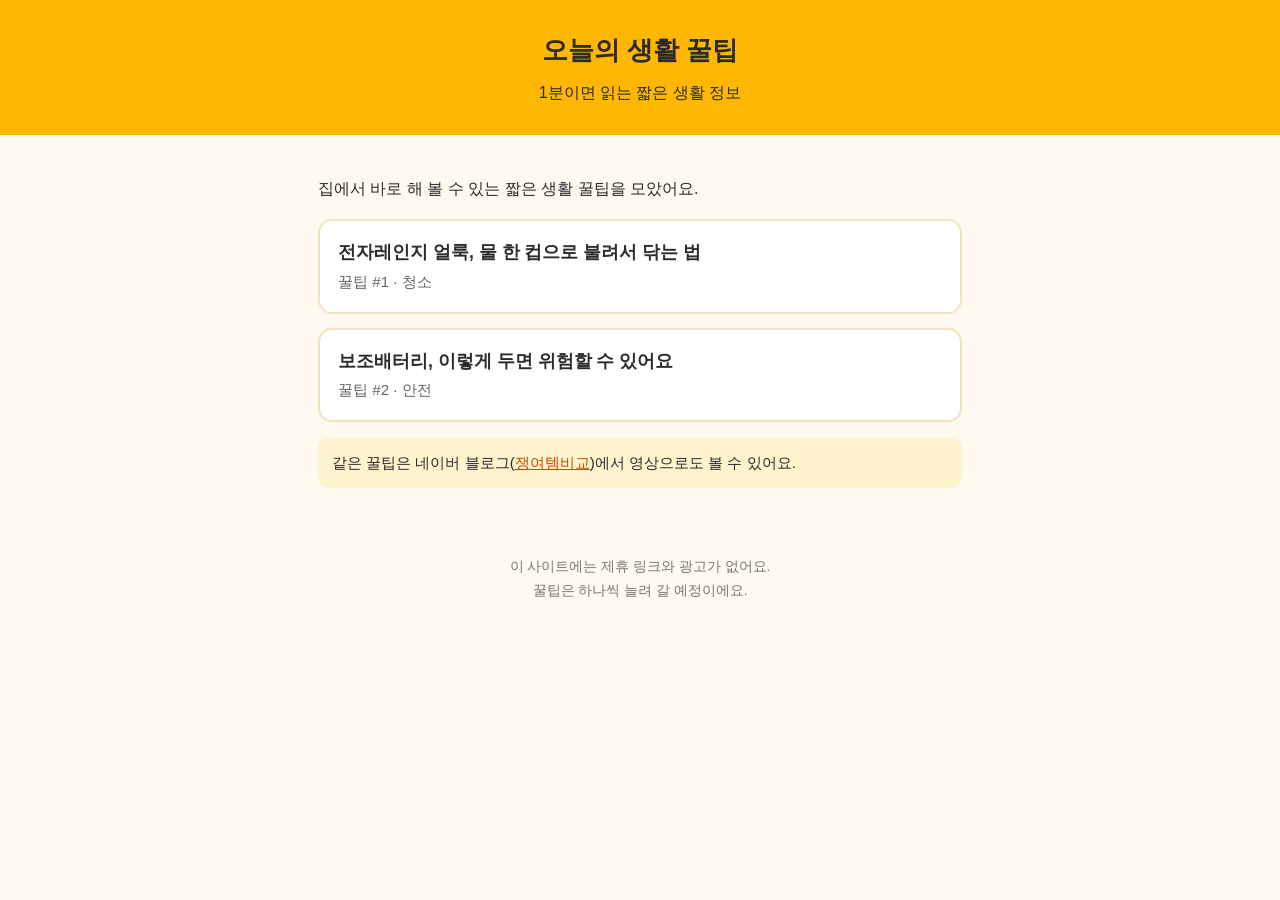
==== index.html @ b9e0f63a "Add files via upload" ====
<!doctype html><html lang="ko"><head><meta charset="utf-8"><meta name="viewport" content="width=device-width,initial-scale=1"><title>오늘의 생활 꿀팁</title><link rel="stylesheet" href="style.css"></head><body><header><h1><a href="index.html" style="color:inherit;text-decoration:none">오늘의 생활 꿀팁</a></h1><p>1분이면 읽는 짧은 생활 정보</p></header><main><p>집에서 바로 해 볼 수 있는 짧은 생활 꿀팁을 모았어요.</p>
<a class="card" href="tip1.html"><b>전자레인지 얼룩, 물 한 컵으로 불려서 닦는 법</b><span>꿀팁 #1 · 청소</span></a>
<a class="card" href="tip2.html"><b>보조배터리, 이렇게 두면 위험할 수 있어요</b><span>꿀팁 #2 · 안전</span></a>
<p class="note">같은 꿀팁은 네이버 블로그(<a href="https://blog.naver.com/kwonflower58">쟁여템비교</a>)에서 영상으로도 볼 수 있어요.</p></main><footer>이 사이트에는 제휴 링크와 광고가 없어요.<br>꿀팁은 하나씩 늘려 갈 예정이에요.</footer></body></html>
---- style.css ----
*{box-sizing:border-box}body{margin:0;font-family:-apple-system,"Malgun Gothic","Apple SD Gothic Neo",sans-serif;background:#fffaf0;color:#2b2b2b;line-height:1.75}
header{background:#ffb703;padding:28px 20px;text-align:center}header h1{margin:0;font-size:1.6rem}header p{margin:6px 0 0}
main{max-width:680px;margin:0 auto;padding:24px 18px}
.card{display:block;background:#fff;border:2px solid #f1e3c0;border-radius:14px;padding:16px 18px;margin:14px 0;text-decoration:none;color:inherit}
.card:hover{border-color:#ffb703}.card b{display:block;font-size:1.1rem}.card span{color:#666;font-size:.95rem}
ol li{margin:8px 0}.note{background:#fff3cd;border-radius:10px;padding:12px 14px;font-size:.95rem}
a{color:#b45309}footer{text-align:center;color:#777;font-size:.85rem;padding:28px 18px}
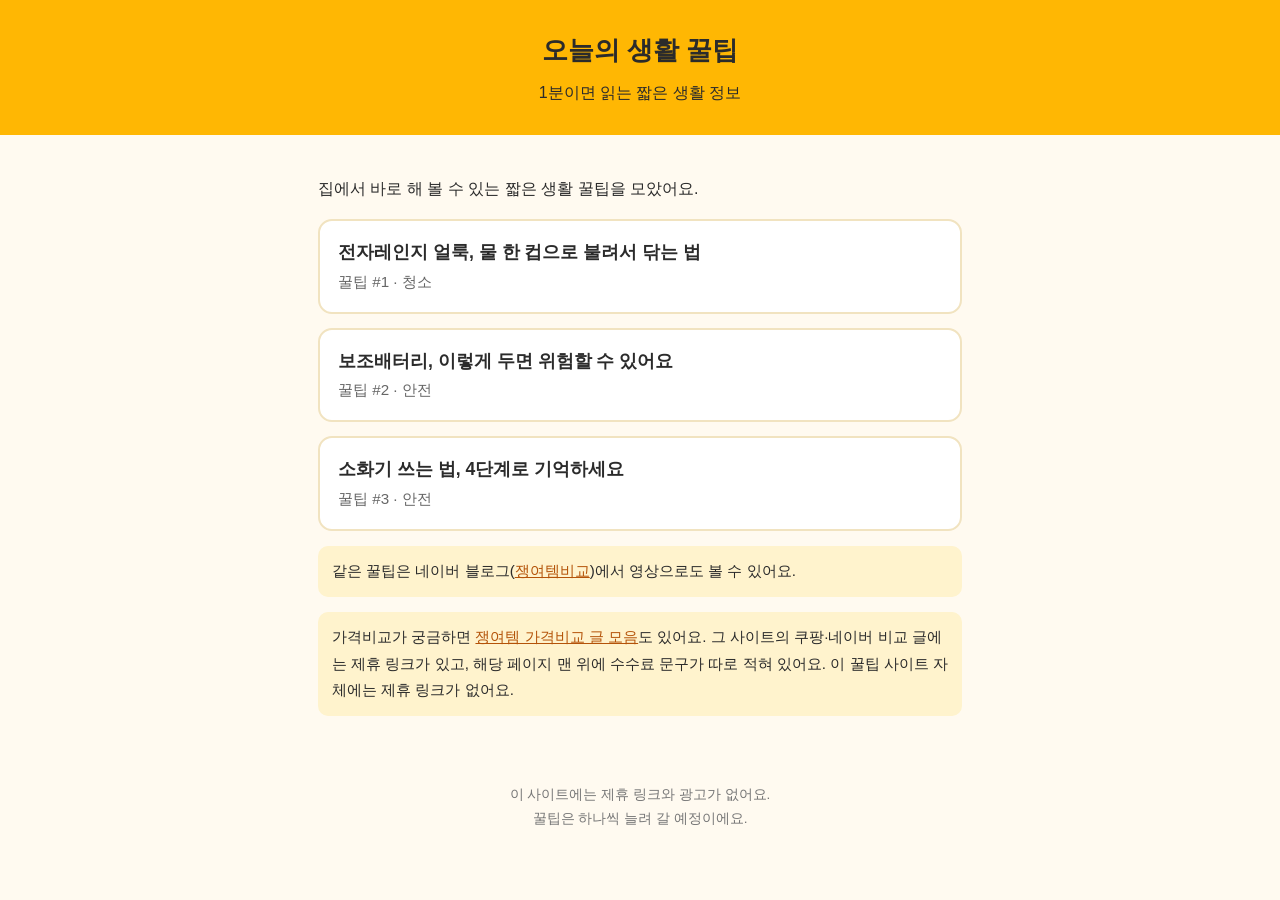
==== commit 276f6edb: "Add files via upload" ====
--- a/index.html
+++ b/index.html
@@ -1,4 +1,5 @@
 <!doctype html><html lang="ko"><head><meta charset="utf-8"><meta name="viewport" content="width=device-width,initial-scale=1"><title>오늘의 생활 꿀팁</title><link rel="stylesheet" href="style.css"></head><body><header><h1><a href="index.html" style="color:inherit;text-decoration:none">오늘의 생활 꿀팁</a></h1><p>1분이면 읽는 짧은 생활 정보</p></header><main><p>집에서 바로 해 볼 수 있는 짧은 생활 꿀팁을 모았어요.</p>
 <a class="card" href="tip1.html"><b>전자레인지 얼룩, 물 한 컵으로 불려서 닦는 법</b><span>꿀팁 #1 · 청소</span></a>
 <a class="card" href="tip2.html"><b>보조배터리, 이렇게 두면 위험할 수 있어요</b><span>꿀팁 #2 · 안전</span></a>
-<p class="note">같은 꿀팁은 네이버 블로그(<a href="https://blog.naver.com/kwonflower58">쟁여템비교</a>)에서 영상으로도 볼 수 있어요.</p></main><footer>이 사이트에는 제휴 링크와 광고가 없어요.<br>꿀팁은 하나씩 늘려 갈 예정이에요.</footer></body></html>+<a class="card" href="tip3.html"><b>소화기 쓰는 법, 4단계로 기억하세요</b><span>꿀팁 #3 · 안전</span></a>
+<p class="note">같은 꿀팁은 네이버 블로그(<a href="https://blog.naver.com/kwonflower58">쟁여템비교</a>)에서 영상으로도 볼 수 있어요.</p><p class="note">가격비교가 궁금하면 <a href="https://kwonflower831-cell.github.io/jaengyeotem-compare/">쟁여템 가격비교 글 모음</a>도 있어요. 그 사이트의 쿠팡·네이버 비교 글에는 제휴 링크가 있고, 해당 페이지 맨 위에 수수료 문구가 따로 적혀 있어요. 이 꿀팁 사이트 자체에는 제휴 링크가 없어요.</p></main><footer>이 사이트에는 제휴 링크와 광고가 없어요.<br>꿀팁은 하나씩 늘려 갈 예정이에요.</footer></body></html>
--- a/style.css
+++ b/style.css
@@ -4,4 +4,5 @@
 .card{display:block;background:#fff;border:2px solid #f1e3c0;border-radius:14px;padding:16px 18px;margin:14px 0;text-decoration:none;color:inherit}
 .card:hover{border-color:#ffb703}.card b{display:block;font-size:1.1rem}.card span{color:#666;font-size:.95rem}
 ol li{margin:8px 0}.note{background:#fff3cd;border-radius:10px;padding:12px 14px;font-size:.95rem}
-a{color:#b45309}footer{text-align:center;color:#777;font-size:.85rem;padding:28px 18px}+a{color:#b45309}footer{text-align:center;color:#777;font-size:.85rem;padding:28px 18px}
+@media (prefers-color-scheme:dark){body{background:#1c1a16;color:#f2ede2}header{background:#8a6100;color:#fff}.card{background:#26231d;border-color:#3d382c}.card span{color:#b8b0a0}.note{background:#3a3220;color:#f2ede2}a{color:#ffc857}footer{color:#a39b8a}}
